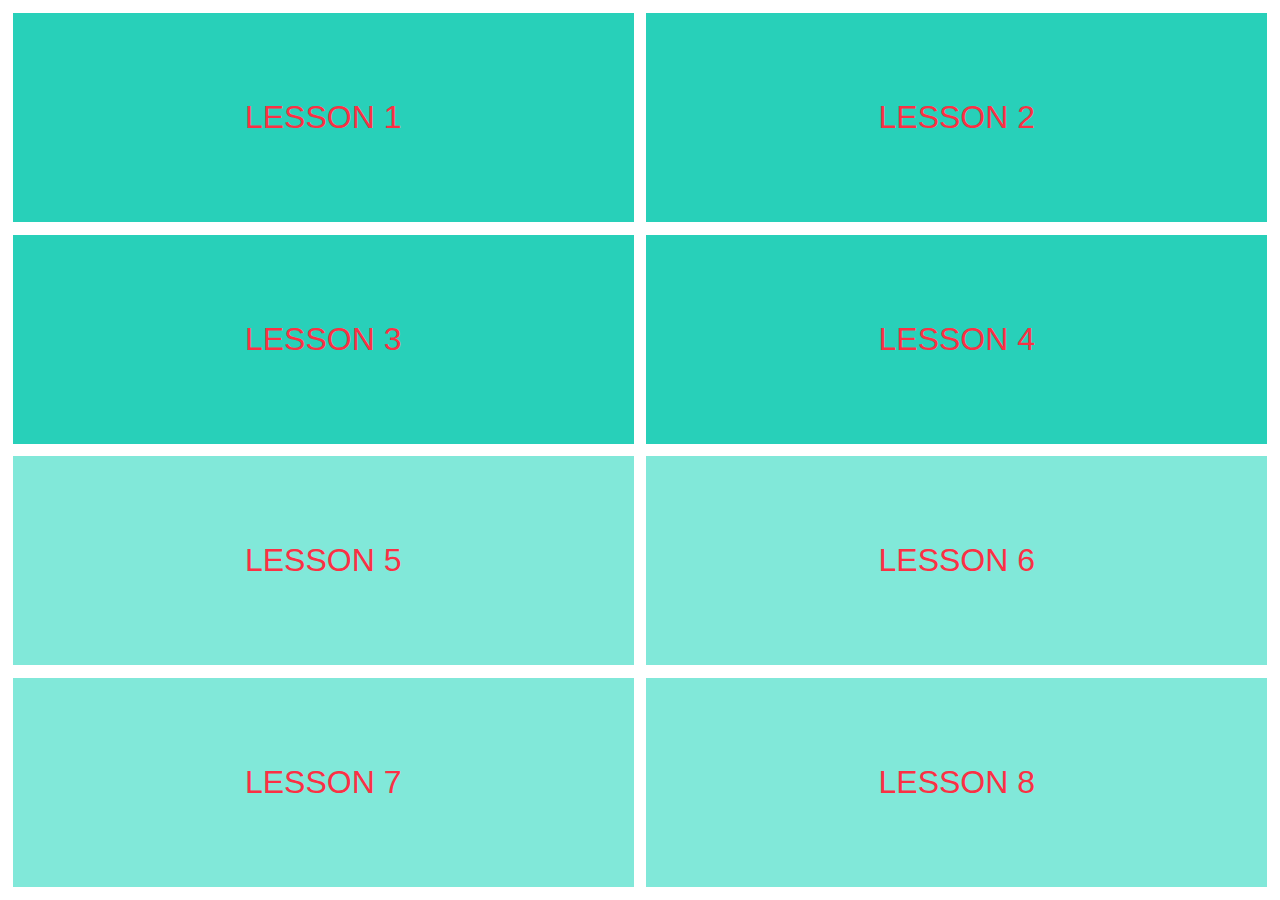
==== index.html @ 07b6a43b "Merge pull request #4 from Sproodigyprog/lesson_4" ====
<!DOCTYPE html>
<html lang="en" dir="ltr">
  <head>
    <meta charset="utf-8">
    <meta name="viewport" content="width=device-width initial-scale=1.0">
    <title>JS level 1</title>
    <link rel="stylesheet" href="css/style.css">
  </head>
  <body>
    <div class="container container-grid">
      <a class='container--link' href="html/lesson_1.html">Lesson 1</a>
      <a class='container--link' href="html/lesson_2.html">Lesson 2</a>
      <a class='container--link' href="html/lesson_3.html">Lesson 3</a>
      <a class='container--link' href="html/lesson_4.html">Lesson 4</a>
      <a class='container--link' href="#">Lesson 5</a>
      <a class='container--link' href="#">Lesson 6</a>
      <a class='container--link' href="#">Lesson 7</a>
      <a class='container--link' href="#">Lesson 8</a>
    </div>
  </body>
</html>
---- css/style.css ----
body, html {
  width: 100%;
  min-height: 100%;
}

body {
  margin: 0;
  font: normal 16px Arial, sans-serif;
}

.container {
	width: 100%;
	min-height: 100vh;
  box-sizing: border-box;
}

.container-grid {
  display: grid;
  grid-template-columns: auto auto;
  grid-gap: 1vw;
  padding: 1vw;
}

.container__lesson {
  padding: 8vh 0 0 0;
  background: #3D9C8F;
}

.container--link {
	display: flex;
	justify-content: center;
	align-items: center;
	background: #28d0b9;
  color: #fb3044;
	font-size: 2em;
	text-align: center;
	text-decoration: none;
	text-transform: uppercase;
	box-sizing: border-box;
}

.container--link[href="#"] {
	background: #81e8d9;
  cursor: not-allowed;
}

.container--link:hover,
.lesson-link:hover {
	color: #a3101e;
}

.container--link:active,
.lesson-link:active {
	color: #a67010;
}

.lesson-title {
  text-align: center;
}

.lesson-link {
  text-decoration: none;
  font-size: 2em;
  color: #000;
}

.exercise--title {
  font-size: 2em;
  text-align: center;
}
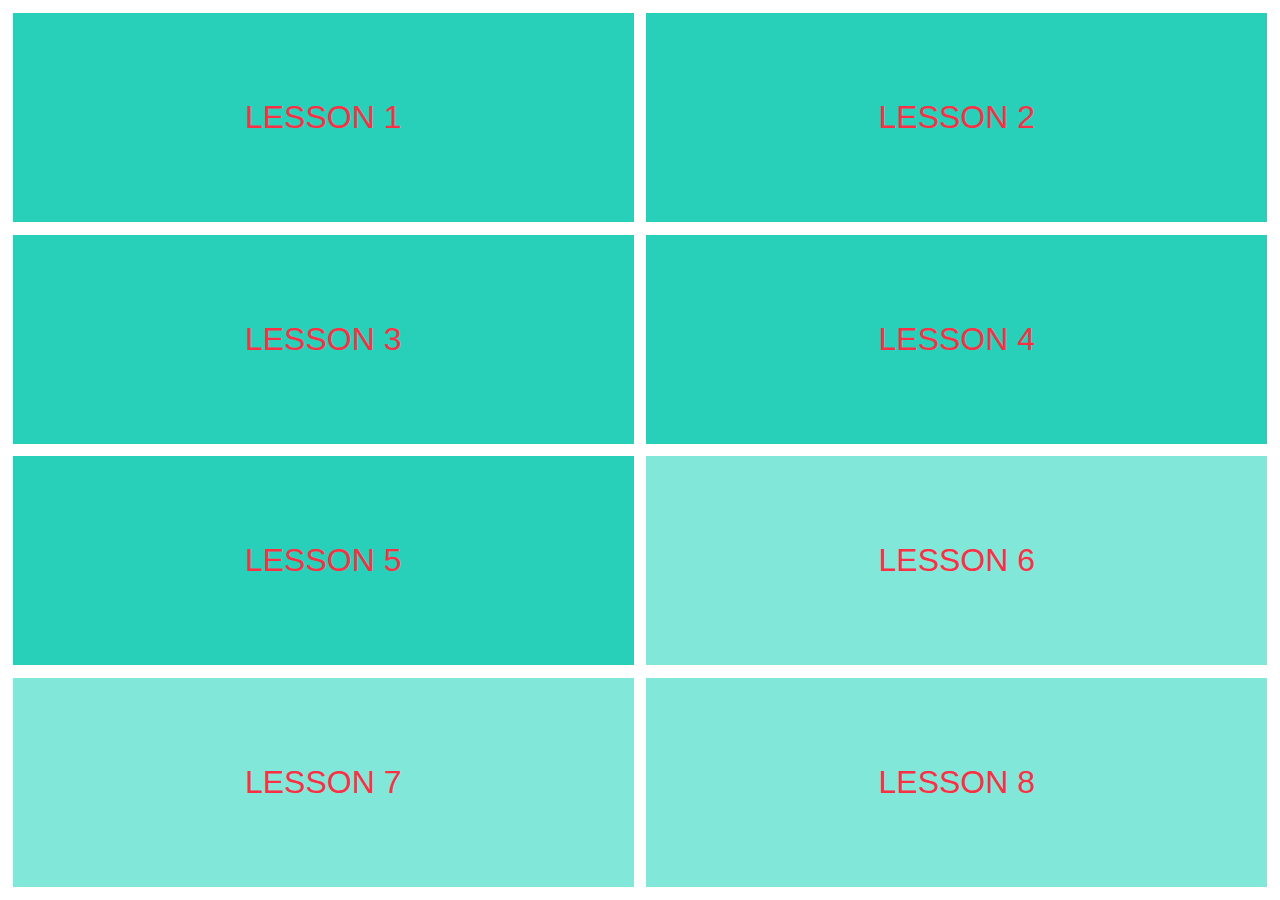
==== commit 3da24259: "Lesson 5 finished" ====
--- a/index.html
+++ b/index.html
@@ -12,7 +12,7 @@
       <a class='container--link' href="html/lesson_2.html">Lesson 2</a>
       <a class='container--link' href="html/lesson_3.html">Lesson 3</a>
       <a class='container--link' href="html/lesson_4.html">Lesson 4</a>
-      <a class='container--link' href="#">Lesson 5</a>
+      <a class='container--link' href="html/lesson_5.html">Lesson 5</a>
       <a class='container--link' href="#">Lesson 6</a>
       <a class='container--link' href="#">Lesson 7</a>
       <a class='container--link' href="#">Lesson 8</a>
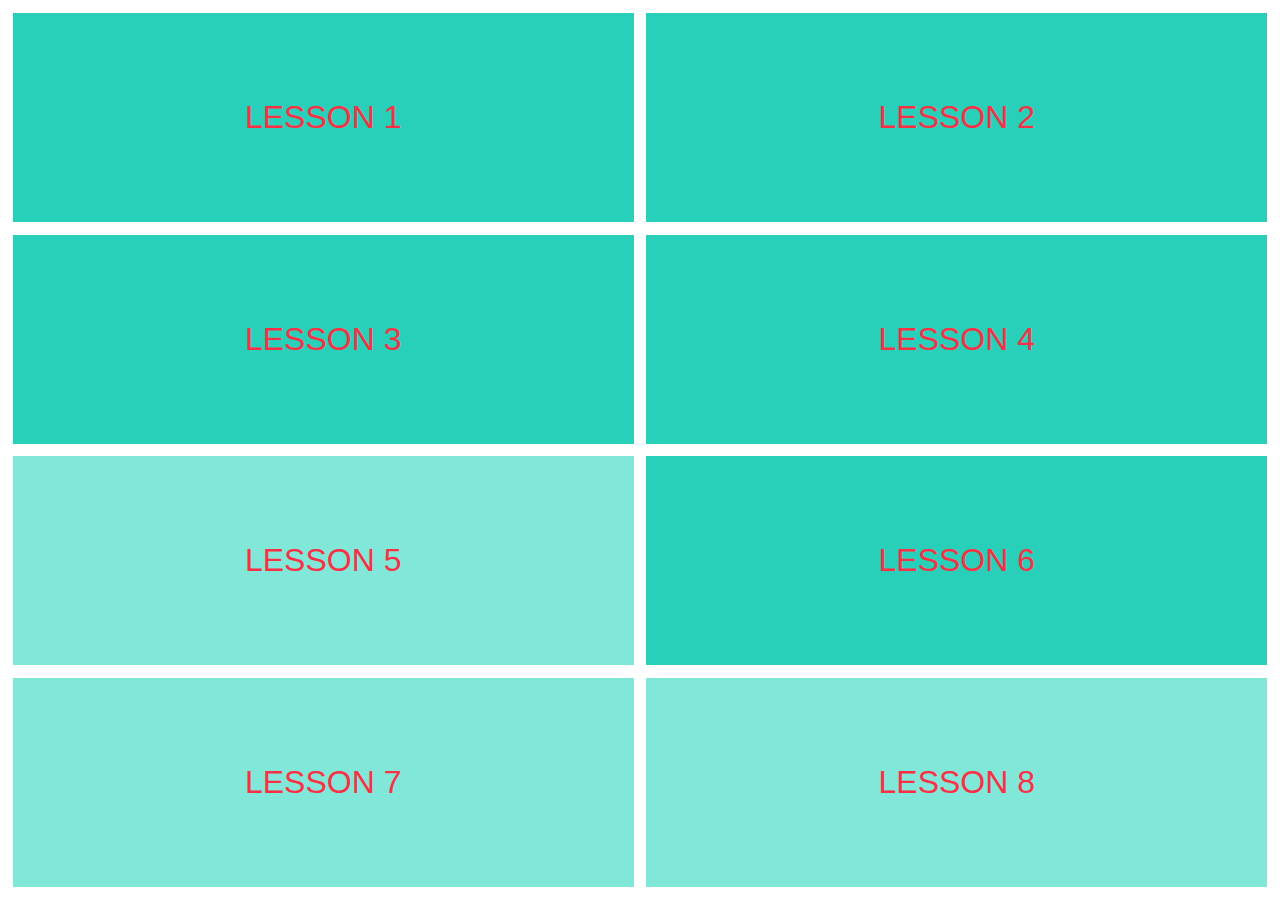
==== commit 95930785: "Lesson 6 finished" ====
--- a/index.html
+++ b/index.html
@@ -12,10 +12,10 @@
       <a class='container--link' href="html/lesson_2.html">Lesson 2</a>
       <a class='container--link' href="html/lesson_3.html">Lesson 3</a>
       <a class='container--link' href="html/lesson_4.html">Lesson 4</a>
-      <a class='container--link' href="html/lesson_5.html">Lesson 5</a>
-      <a class='container--link' href="#">Lesson 6</a>
+      <a class='container--link' href="#">Lesson 5</a>
+      <a class='container--link' href="html/lesson_6.html">Lesson 6</a>
       <a class='container--link' href="#">Lesson 7</a>
       <a class='container--link' href="#">Lesson 8</a>
-    </div>
+    </div>                                                                    
   </body>
 </html>
--- a/css/style.css
+++ b/css/style.css
@@ -1,5 +1,4 @@
 body, html {
-  width: 100%;
   min-height: 100%;
 }
 
@@ -22,7 +21,7 @@
 }
 
 .container__lesson {
-  padding: 8vh 0 0 0;
+  padding: 4vh;
   background: #3D9C8F;
 }
 
@@ -63,8 +62,3 @@
   font-size: 2em;
   color: #000;
 }
-
-.exercise--title {
-  font-size: 2em;
-  text-align: center;
-}
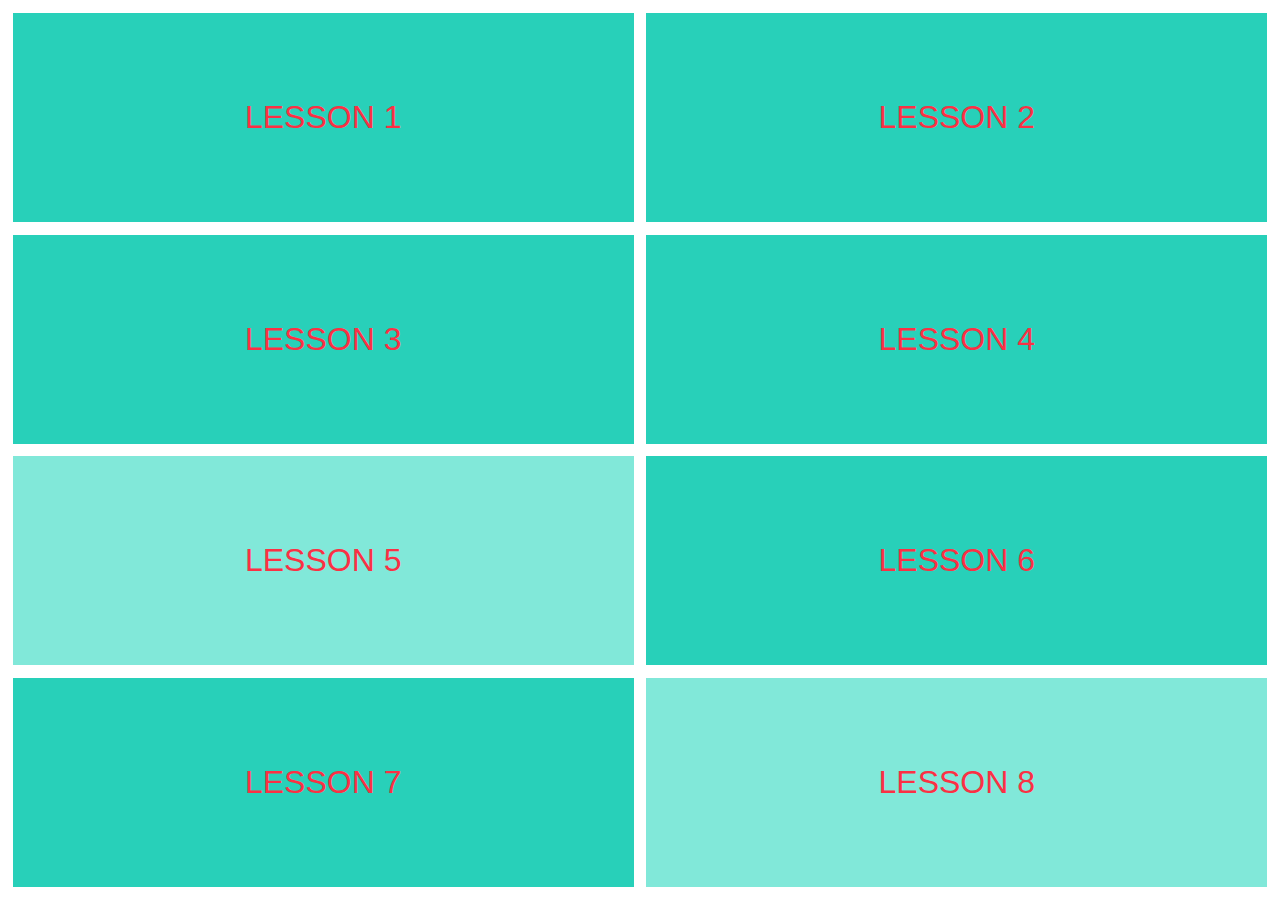
==== commit 00d7621b: "Lesson 6 finished" ====
--- a/index.html
+++ b/index.html
@@ -14,8 +14,8 @@
       <a class='container--link' href="html/lesson_4.html">Lesson 4</a>
       <a class='container--link' href="#">Lesson 5</a>
       <a class='container--link' href="html/lesson_6.html">Lesson 6</a>
-      <a class='container--link' href="#">Lesson 7</a>
+      <a class='container--link' href="html/lesson_7.html">Lesson 7</a>
       <a class='container--link' href="#">Lesson 8</a>
-    </div>                                                                    
+    </div>
   </body>
 </html>
--- a/css/style.css
+++ b/css/style.css
@@ -62,3 +62,8 @@
   font-size: 2em;
   color: #000;
 }
+
+.exercise--title {
+  font-size: 2em;
+  text-align: center;
+}
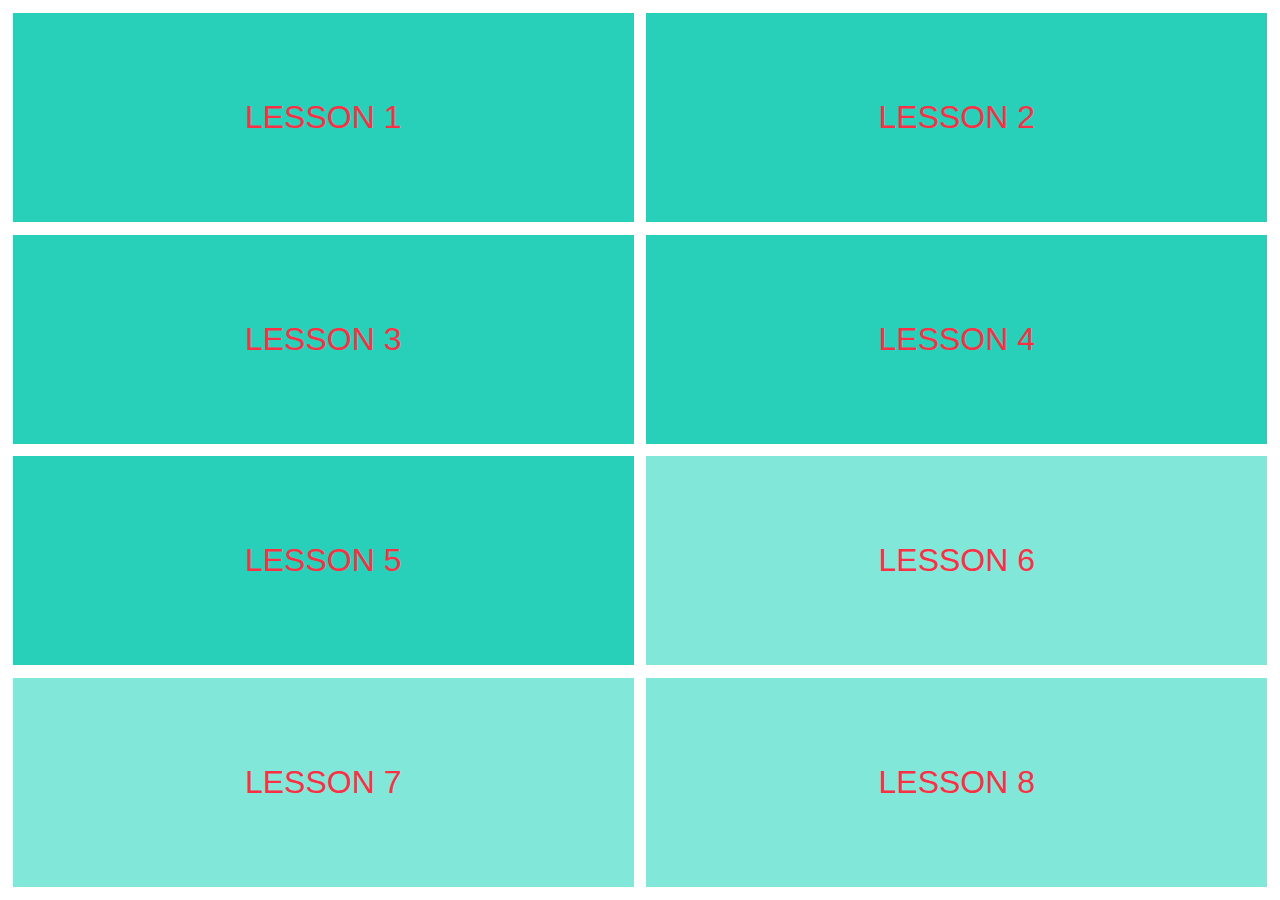
==== commit 7e53db00: "Merge pull request #5 from Sproodigyprog/lesson_5" ====
--- a/index.html
+++ b/index.html
@@ -12,9 +12,9 @@
       <a class='container--link' href="html/lesson_2.html">Lesson 2</a>
       <a class='container--link' href="html/lesson_3.html">Lesson 3</a>
       <a class='container--link' href="html/lesson_4.html">Lesson 4</a>
-      <a class='container--link' href="#">Lesson 5</a>
-      <a class='container--link' href="html/lesson_6.html">Lesson 6</a>
-      <a class='container--link' href="html/lesson_7.html">Lesson 7</a>
+      <a class='container--link' href="html/lesson_5.html">Lesson 5</a>
+      <a class='container--link' href="#">Lesson 6</a>
+      <a class='container--link' href="#">Lesson 7</a>
       <a class='container--link' href="#">Lesson 8</a>
     </div>
   </body>
--- a/css/style.css
+++ b/css/style.css
@@ -1,4 +1,5 @@
 body, html {
+  width: 100%;
   min-height: 100%;
 }
 
@@ -21,7 +22,7 @@
 }
 
 .container__lesson {
-  padding: 4vh;
+  padding: 8vh 0 0 0;
   background: #3D9C8F;
 }
 
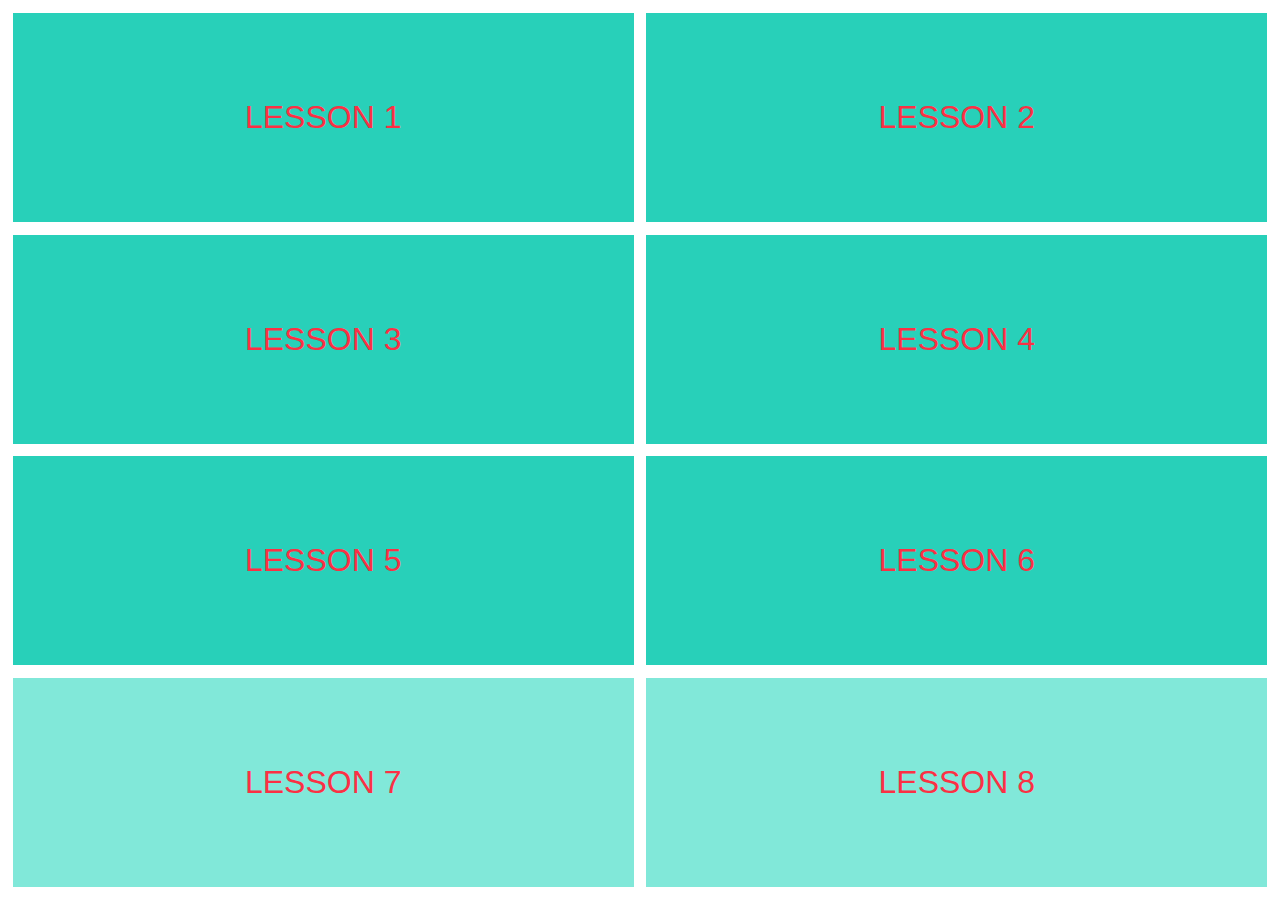
==== commit 25f17d52: "Merge branch 'master' into lesson_6" ====
--- a/index.html
+++ b/index.html
@@ -13,9 +13,9 @@
       <a class='container--link' href="html/lesson_3.html">Lesson 3</a>
       <a class='container--link' href="html/lesson_4.html">Lesson 4</a>
       <a class='container--link' href="html/lesson_5.html">Lesson 5</a>
-      <a class='container--link' href="#">Lesson 6</a>
+      <a class='container--link' href="html/lesson_6.html">Lesson 6</a>
       <a class='container--link' href="#">Lesson 7</a>
       <a class='container--link' href="#">Lesson 8</a>
-    </div>
+    </div>                                                                    
   </body>
 </html>
--- a/css/style.css
+++ b/css/style.css
@@ -1,5 +1,4 @@
 body, html {
-  width: 100%;
   min-height: 100%;
 }
 
@@ -22,7 +21,7 @@
 }
 
 .container__lesson {
-  padding: 8vh 0 0 0;
+  padding: 4vh;
   background: #3D9C8F;
 }
 
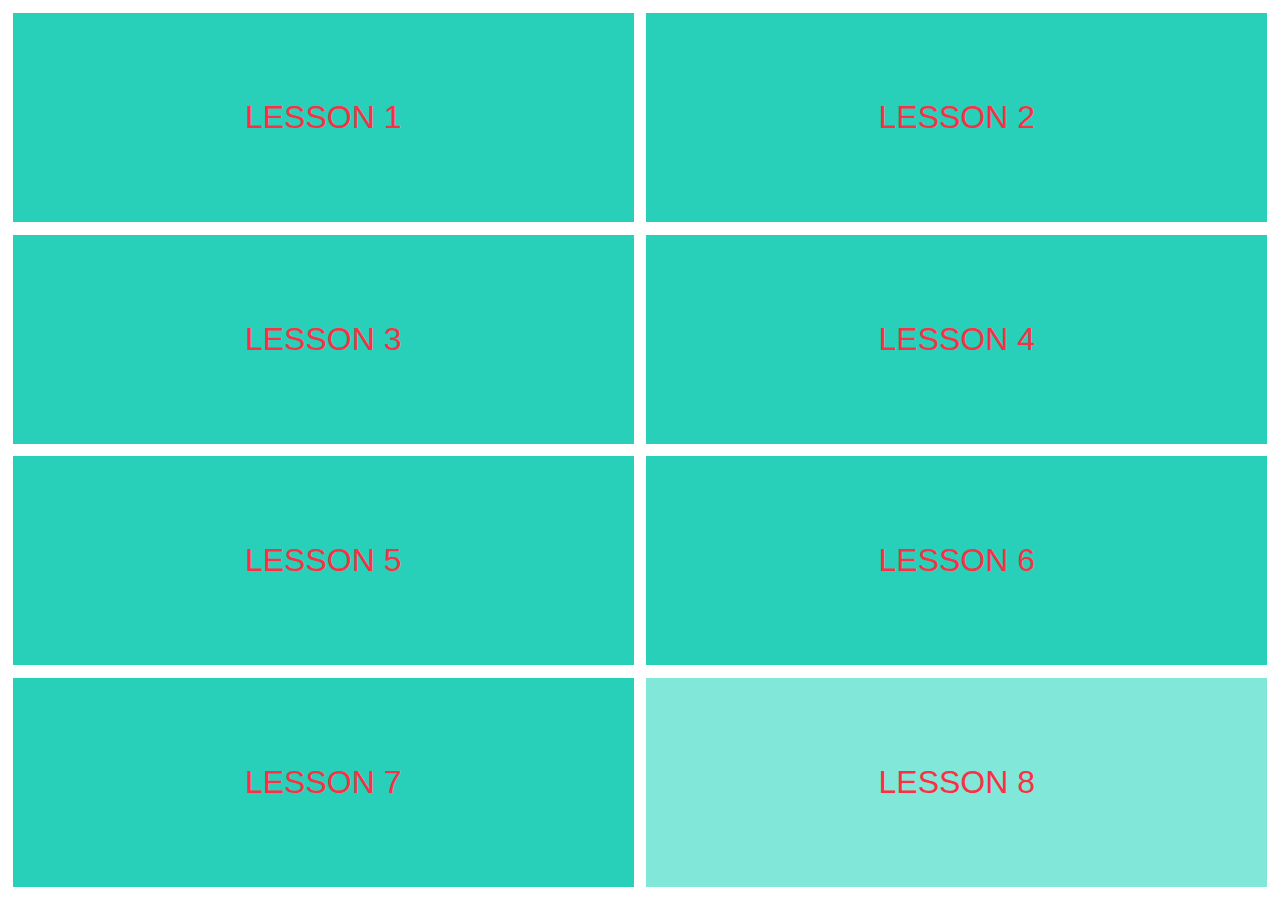
==== commit 4d68b3fd: "Merge branch 'master' into lesson_7" ====
--- a/index.html
+++ b/index.html
@@ -14,7 +14,7 @@
       <a class='container--link' href="html/lesson_4.html">Lesson 4</a>
       <a class='container--link' href="html/lesson_5.html">Lesson 5</a>
       <a class='container--link' href="html/lesson_6.html">Lesson 6</a>
-      <a class='container--link' href="#">Lesson 7</a>
+      <a class='container--link' href="html/lesson_7.html">Lesson 7</a>
       <a class='container--link' href="#">Lesson 8</a>
     </div>                                                                    
   </body>
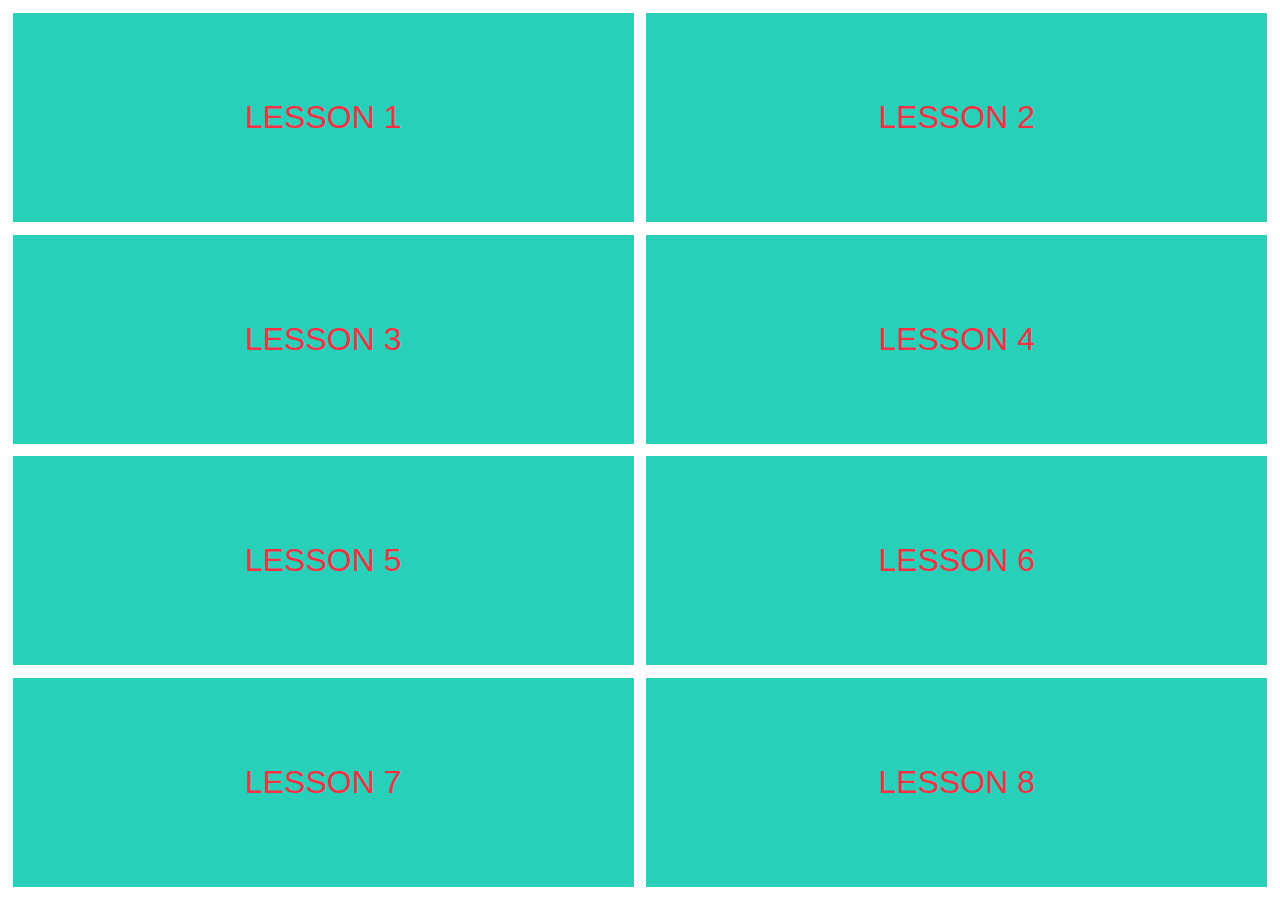
==== commit 2d9a70f8: "Added link to lesson 8" ====
--- a/index.html
+++ b/index.html
@@ -15,7 +15,7 @@
       <a class='container--link' href="html/lesson_5.html">Lesson 5</a>
       <a class='container--link' href="html/lesson_6.html">Lesson 6</a>
       <a class='container--link' href="html/lesson_7.html">Lesson 7</a>
-      <a class='container--link' href="#">Lesson 8</a>
-    </div>                                                                    
+      <a class='container--link' href="html/lesson_8.html">Lesson 8</a>
+    </div>
   </body>
 </html>
--- a/css/style.css
+++ b/css/style.css
@@ -5,6 +5,10 @@
 body {
   margin: 0;
   font: normal 16px Arial, sans-serif;
+}
+
+p {
+  margin: 0; 
 }
 
 .container {
@@ -21,7 +25,7 @@
 }
 
 .container__lesson {
-  padding: 4vh;
+  padding: 4vh 0;
   background: #3D9C8F;
 }
 
